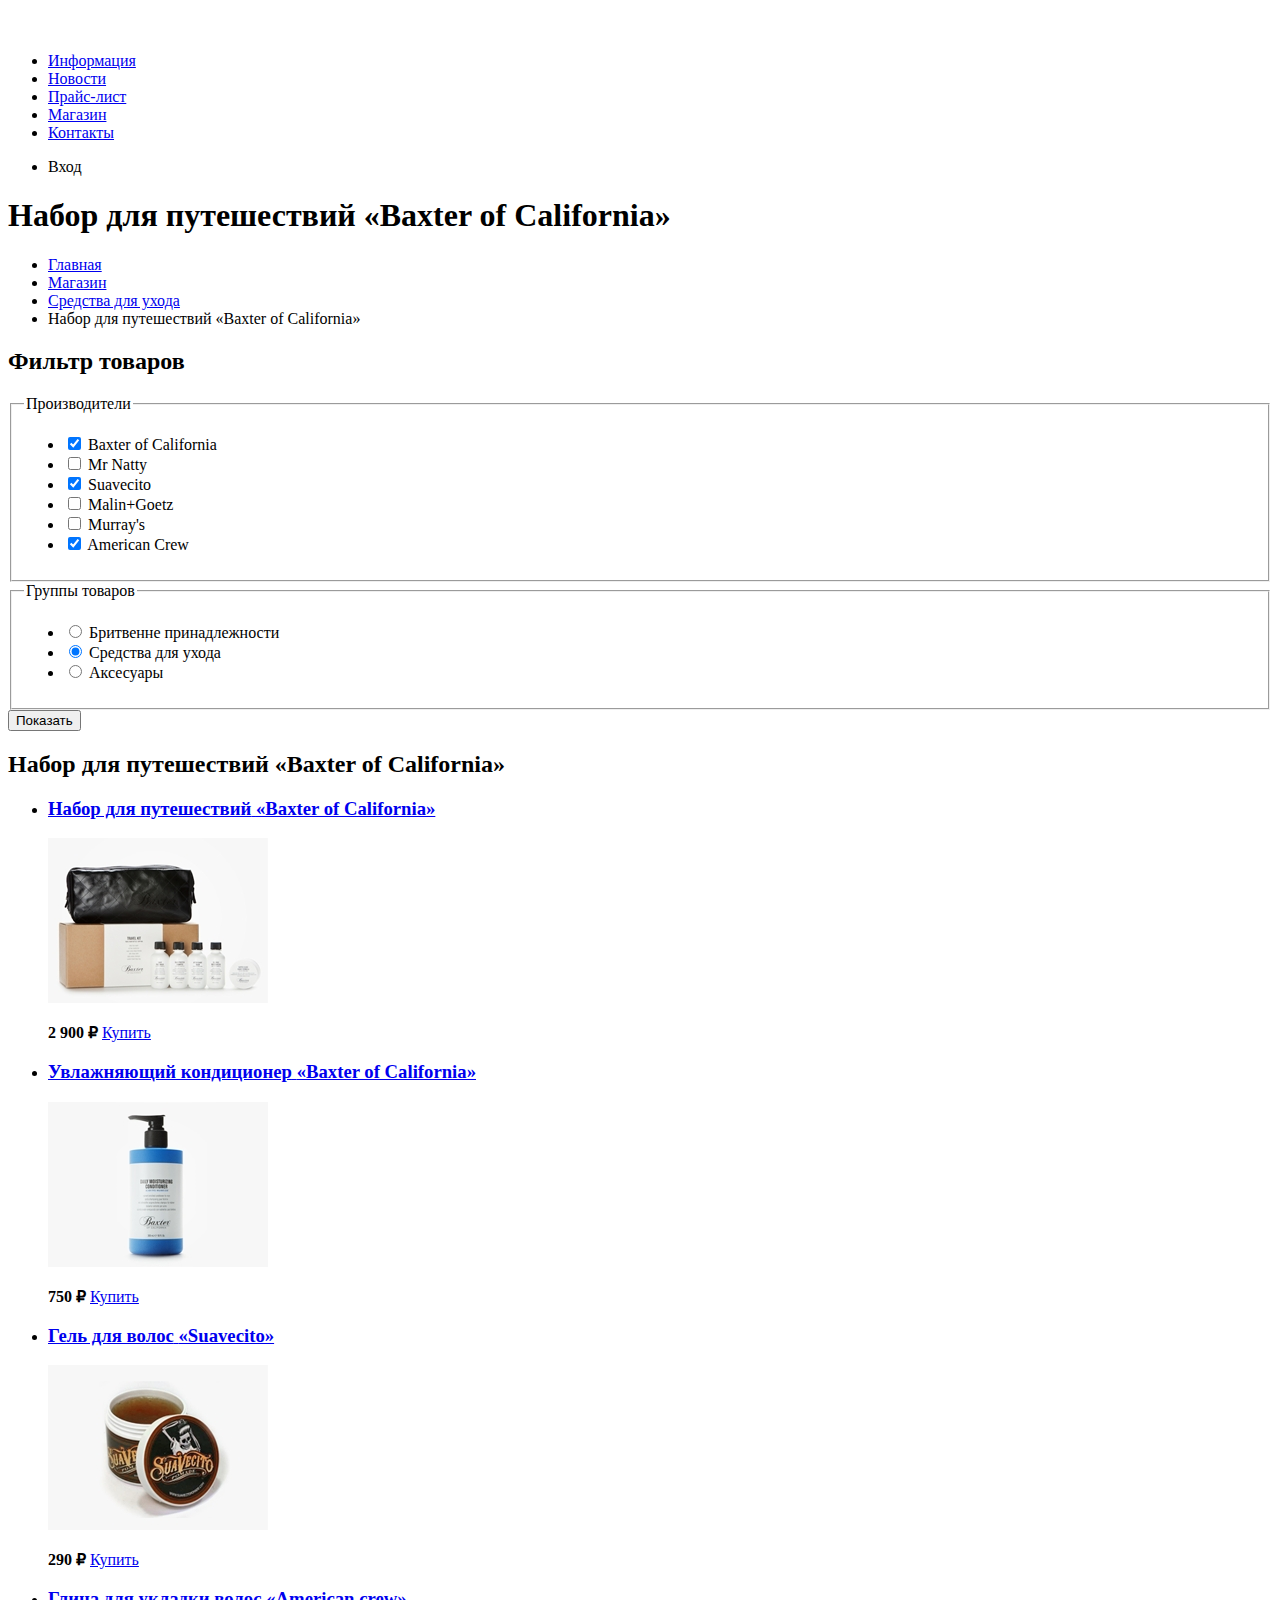
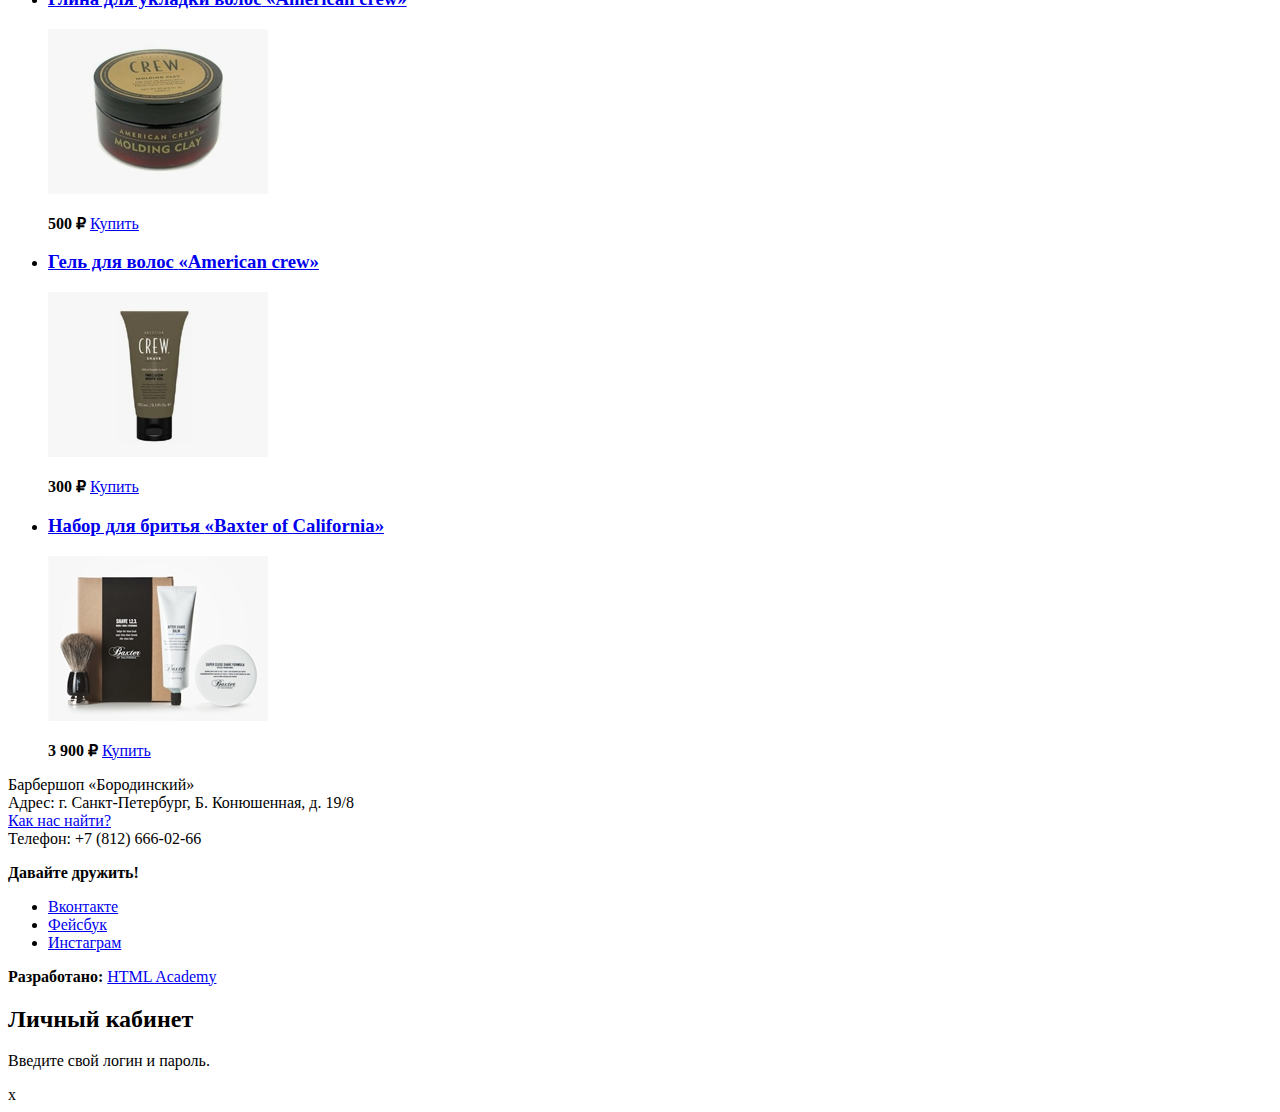
==== catalog-item.html @ cd2bd220 "добавил изображений и файл catalog-item.html" ====
<!DOCTYPE html>
<html lang="ru">

<head>
  <meta charset="UTF-8">
  <meta name="viewport" content="width=device-width, initial-scale=1.0">
  <meta http-equiv="X-UA-Compatible" content="ie=edge">
  <title>Catalog «Barbershop»</title>
</head>

<body>
  <header class="main-header">
    <nav class="main-navigation">
      <a class="main-header-logo" href="index.html">
        <img src="img/logo.svg" width="111" height="24" alt="Логотип барбершопа «Бородинский»">
      </a>
      <ul class="site-navigation">
        <li><a href="info.html">Информация</a></li>
        <li><a href="news.html">Новости</a></li>
        <li><a href="price.html">Прайс-лист</a></li>
        <li class="site-navigation-current"><a href="catalog.html">Магазин</a></li>
        <li><a href="contacts.html">Контакты</a></li>
      </ul>
      <ul class="user-navigation">
        <li class="login-link">Вход</li>
      </ul>
    </nav>
  </header>
  <main class="container">
    <h1 class="page-title">Набор для путешествий «Baxter of California»</h1>
    <ul class="breadcrumbs">
      <li><a href="index.html">Главная</a></li>
      <li><a href="catalog.html">Магазин</a></li>
      <li><a href="catalog.html">Средства для ухода</a></li>
      <li class="breadcrumbs-current">Набор для путешествий «Baxter of California»</li>
    </ul>
    <section class="filters">
      <h2 class="visually-hidden">Фильтр товаров</h2>
      <form action="https://echo.htmlacademy.ru" method="get">
        <fieldset>
          <legend>Производители</legend>
          <ul>
            <li class="filter-option">
              <input type="checkbox" id="baxter-of-california" class="visually-hidden filter-input filter-input-checkbox" checked>
              <label for="baxter-of-california">Baxter of California</label>
            <li class="filter-option">
              <input type="checkbox" id="mr-natty" class="visually-hidden filter-input filter-input-checkbox">
              <label for="mr-natty">Mr Natty</label>
            </li>
            <li class="filter-option">
              <input type="checkbox" id="suavecito" class="visually-hidden filter-input filter-input-checkbox" checked>
              <label for="suavecito">Suavecito</label>
            </li>
            <li class="filter-option">
              <input type="checkbox" id="malin-goetz" class="visually-hidden filter-input filter-input-checkbox">
              <label for="malin-goetz">Malin+Goetz</label>
            </li>
            <li class="filter-option">
              <input type="checkbox" id="murrays" class="visually-hidden filter-input filter-input-checkbox">
              <label for="murrays">Murray's</label>
            </li>
            <li class="filter-option">
              <input type="checkbox" id="american-crew" class="visually-hidden filter-input filter-input-checkbox" checked>
              <label for="american-crew">American Crew</label>
            </li>
          </ul>
        </fieldset>
        <fieldset>
          <legend>Группы товаров</legend>
          <ul>
            <li class="filter-option">
              <input type="radio" name="product-group" class="visually-hidden filter-input filter-input-radio" value="shaving" id="filter-shave">
              <label for="filter-shave">Бритвенне принадлежности</label>
            </li>
            <li class="filter-option">
              <input type="radio" name="product-group" class="visually-hidden filter-input filter-input-radio" value="hair-care" id="filter-care" checked>
              <label for="filter-care">Средства для ухода</label>
            </li>
            <li class="filter-option">
              <input type="radio" name="product-group" class="visually-hidden filter-input filter-input-radio" value="accessiries" id="filter-accesories">
              <label for="filter-accesories">Аксесуары</label>
            </li>
          </ul>
        </fieldset>
      <button type="submit" class="filter-button button">Показать</button>
      </form>
    </section>
    <section class="goods-card">
      <h2 class="visually-hidden">Набор для путешествий «Baxter of California»</h2>
      <ul class="goods-card-list">
        <li class="catalog-item">
          <a href="catalog-item.html">
            <h3>
              <span class="catalog-category">Набор для путешествий</span>
              <span class="catalog-item-title">«Baxter of California»</span>
            </h3>
            <p class="catalog-item-image">
                <img src="img/product-1.jpg" width="220" height="165" alt="Набор для путешествий «Baxter of California»">
            </p>
          </a>
          <p class="catalog-item-price">
            <b>2 900 ₽</b>
            <a class="button" href="#">Купить</a>
          </p>
        </li>
        <li class="catalog-item">
          <a href="catalog-item.html">
            <h3>
              <span class="catalog-category">Увлажняющий кондиционер</span>
              <span class="catalog-item-title">«Baxter of California»</span>
            </h3>
            <p class="catalog-item-image">
                <img src="img/product-2.jpg" width="220" height="165"
                  alt="Увлажняющий кондиционер «Baxter of California»">
            </p>
          </a>
          <p class="catalog-item-price">
            <b>750 ₽</b>
            <a class="button" href="#">Купить</a>
          </p>
        </li>
        <li class="catalog-item">
          <a href="catalog-item.html">
            <h3>
              <span class="catalog-category">Гель для волос</span>
              <span class="catalog-item-title">«Suavecito»</span>
            </h3>
            <p class="catalog-item-image">
              <img src="img/product-3.jpg" width="220" height="165" alt="Гель для волос «Suavecito»">
            </p>
          </a>
          <p class="catalog-item-price">
            <b>290 ₽</b>
            <a class="button" href="#">Купить</a>
          </p>
        </li>
        <li class="catalog-item">
          <a href="catalog-item.html">
            <h3>
              <span class="catalog-category">Глина для укладки волос</span>
              <span class="catalog-item-title">«American crew»</span>
            </h3>
            <p class="catalog-item-image">
              <img src="img/product-4.jpg" width="220" height="165" alt="Глина для укладки волос «American crew»">
            </p>
          </a>
          <p class="catalog-item-price">
            <b>500 ₽</b>
            <a class="button" href="#">Купить</a>
          </p>
        </li>
        <li class="catalog-item">
          <a href="catalog-item.html">
            <h3>
              <span class="catalog-category">Гель для волос</span>
              <span class="catalog-item-title">«American crew»</span>
            </h3>
            <p class="catalog-item-image">
              <img src="img/product-5.jpg" width="220" height="165" alt="Гель для волос «American crew»">
            </p>
          </a>
          <p class="catalog-item-price">
            <b>300 ₽</b>
            <a class="button" href="#">Купить</a>
          </p>
        </li>
        <li class="catalog-item">
          <a href="catalog-item.html">
            <h3>
              <span class="catalog-category">Набор для бритья</span>
              <span class="catalog-item-title">«Baxter of California»</span>
            </h3>
            <p class="catalog-item-image">
              <img src="img/product-6.jpg" width="220" height="165" alt="Набор для бритья «Baxter of California»">
            </p>
          </a>
          <p class="catalog-item-price">
            <b>3 900 ₽</b>
            <a class="button" href="#">Купить</a>
          </p>
        </li>
      </ul>
    </section>
  </main>
  <footer class="main-footer">
    <p class="footer-contacts">
      Барбершоп «Бородинский»
      <br> Адрес: г. Санкт-Петербург, Б. Конюшенная, д. 19/8
      <br>
      <a href="map.html">Как нас найти?</a>
      <br> Телефон: +7 (812) 666-02-66
    </p>
    <div class="footer-social">
      <b>Давайте дружить!</b>
      <ul>
        <li><a class="social-button" href="#">Вконтакте</a></li>
        <li><a class="social-button" href="#">Фейсбук</a></li>
        <li><a class="social-button" href="#">Инстаграм</a></li>
      </ul>
    </div>
    <p class="footer-copyright">
      <b>Разработано:</b>
      <a class="button" href="https://htmlacademy.ru">HTML Academy</a>
    </p>
  </footer>

  <section class="modal modal-login">
    <h2>Личный кабинет</h2>
    <p>Введите свой логин и пароль.</p>
    <!-- Здесь будет форма -->
    <span class="modal-close">x</span>
  </section>
</body>

</html>
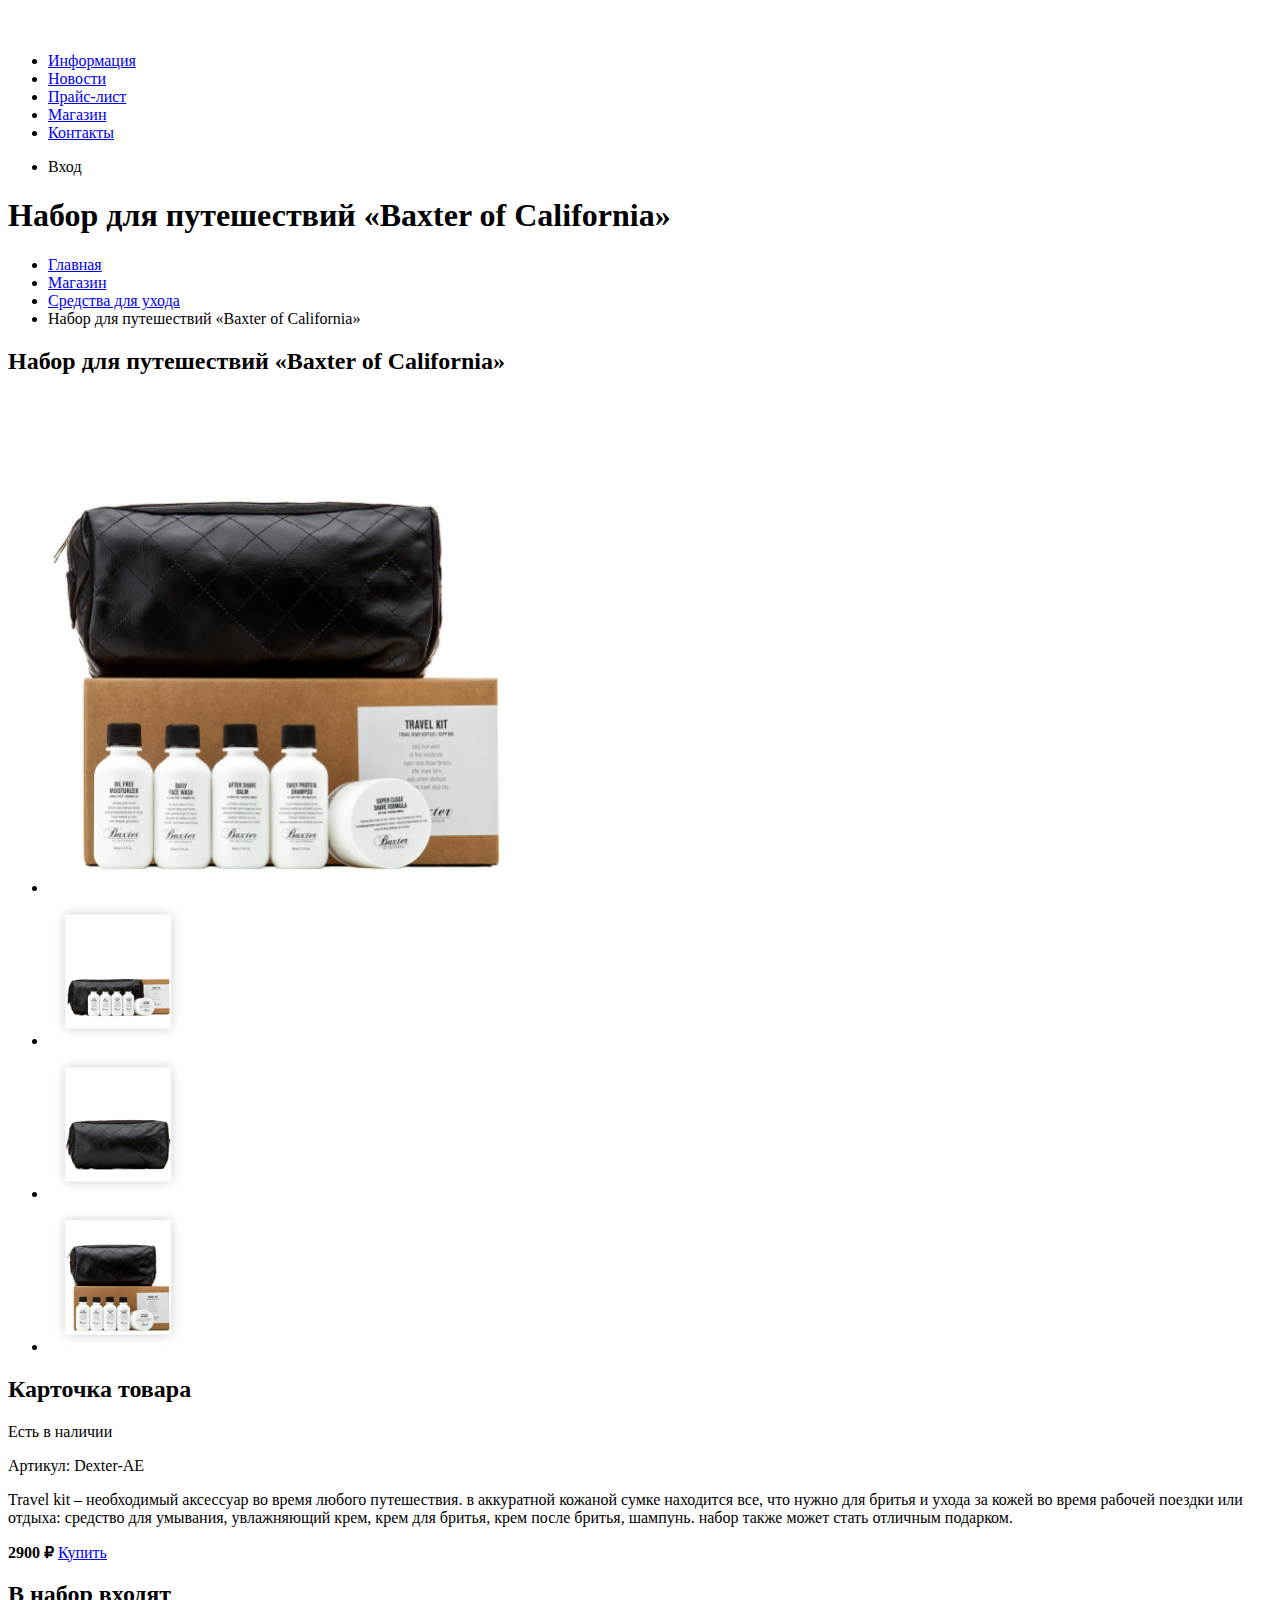
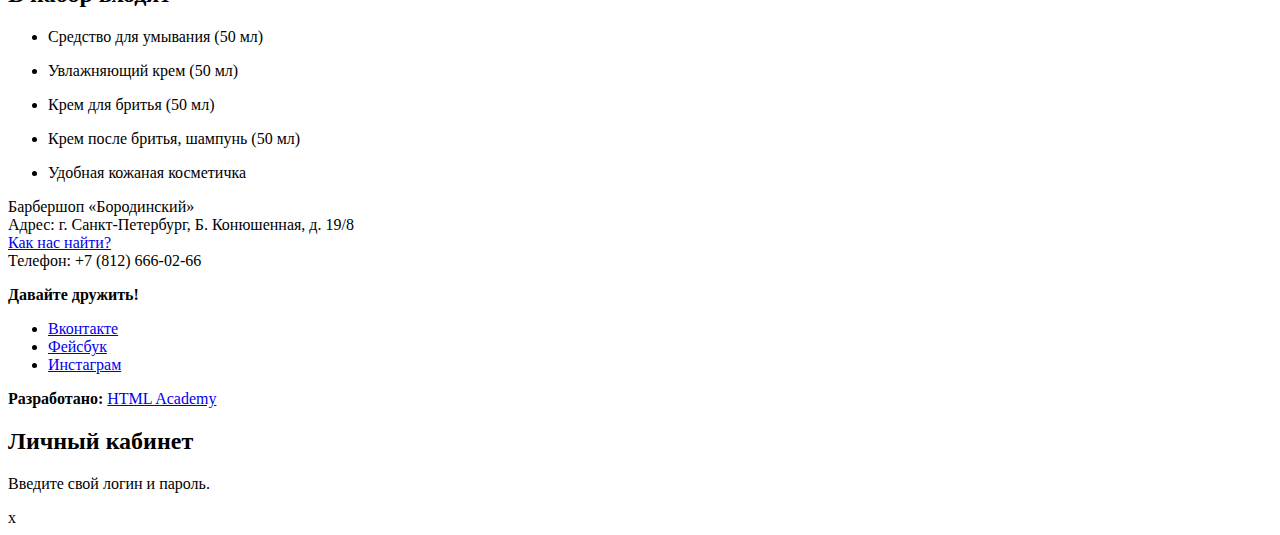
==== commit 5471686d: "Ввел и отредактировал catalog-item.thml" ====
--- a/catalog-item.html
+++ b/catalog-item.html
@@ -34,153 +34,61 @@
       <li><a href="catalog.html">Средства для ухода</a></li>
       <li class="breadcrumbs-current">Набор для путешествий «Baxter of California»</li>
     </ul>
-    <section class="filters">
-      <h2 class="visually-hidden">Фильтр товаров</h2>
-      <form action="https://echo.htmlacademy.ru" method="get">
-        <fieldset>
-          <legend>Производители</legend>
-          <ul>
-            <li class="filter-option">
-              <input type="checkbox" id="baxter-of-california" class="visually-hidden filter-input filter-input-checkbox" checked>
-              <label for="baxter-of-california">Baxter of California</label>
-            <li class="filter-option">
-              <input type="checkbox" id="mr-natty" class="visually-hidden filter-input filter-input-checkbox">
-              <label for="mr-natty">Mr Natty</label>
-            </li>
-            <li class="filter-option">
-              <input type="checkbox" id="suavecito" class="visually-hidden filter-input filter-input-checkbox" checked>
-              <label for="suavecito">Suavecito</label>
-            </li>
-            <li class="filter-option">
-              <input type="checkbox" id="malin-goetz" class="visually-hidden filter-input filter-input-checkbox">
-              <label for="malin-goetz">Malin+Goetz</label>
-            </li>
-            <li class="filter-option">
-              <input type="checkbox" id="murrays" class="visually-hidden filter-input filter-input-checkbox">
-              <label for="murrays">Murray's</label>
-            </li>
-            <li class="filter-option">
-              <input type="checkbox" id="american-crew" class="visually-hidden filter-input filter-input-checkbox" checked>
-              <label for="american-crew">American Crew</label>
-            </li>
-          </ul>
-        </fieldset>
-        <fieldset>
-          <legend>Группы товаров</legend>
-          <ul>
-            <li class="filter-option">
-              <input type="radio" name="product-group" class="visually-hidden filter-input filter-input-radio" value="shaving" id="filter-shave">
-              <label for="filter-shave">Бритвенне принадлежности</label>
-            </li>
-            <li class="filter-option">
-              <input type="radio" name="product-group" class="visually-hidden filter-input filter-input-radio" value="hair-care" id="filter-care" checked>
-              <label for="filter-care">Средства для ухода</label>
-            </li>
-            <li class="filter-option">
-              <input type="radio" name="product-group" class="visually-hidden filter-input filter-input-radio" value="accessiries" id="filter-accesories">
-              <label for="filter-accesories">Аксесуары</label>
-            </li>
-          </ul>
-        </fieldset>
-      <button type="submit" class="filter-button button">Показать</button>
-      </form>
-    </section>
-    <section class="goods-card">
+<section class="goods">
       <h2 class="visually-hidden">Набор для путешествий «Baxter of California»</h2>
-      <ul class="goods-card-list">
-        <li class="catalog-item">
-          <a href="catalog-item.html">
-            <h3>
-              <span class="catalog-category">Набор для путешествий</span>
-              <span class="catalog-item-title">«Baxter of California»</span>
-            </h3>
-            <p class="catalog-item-image">
-                <img src="img/product-1.jpg" width="220" height="165" alt="Набор для путешествий «Baxter of California»">
-            </p>
-          </a>
-          <p class="catalog-item-price">
-            <b>2 900 ₽</b>
-            <a class="button" href="#">Купить</a>
-          </p>
+      <ul class="goods-photo-list">
+        <li class="goods-item">
+          <img src="img/product-1-47-1.png" width="460" height="498" alt="Набор для путешествий «Baxter of California»">
         </li>
-        <li class="catalog-item">
-          <a href="catalog-item.html">
-            <h3>
-              <span class="catalog-category">Увлажняющий кондиционер</span>
-              <span class="catalog-item-title">«Baxter of California»</span>
-            </h3>
-            <p class="catalog-item-image">
-                <img src="img/product-2.jpg" width="220" height="165"
-                  alt="Увлажняющий кондиционер «Baxter of California»">
-            </p>
-          </a>
-          <p class="catalog-item-price">
-            <b>750 ₽</b>
-            <a class="button" href="#">Купить</a>
-          </p>
+        <li class="goods-item">
+          <img src="img/product-1-45.png" width="140" height="149" alt="Набор для путешествий «Baxter of California»">
         </li>
-        <li class="catalog-item">
-          <a href="catalog-item.html">
-            <h3>
-              <span class="catalog-category">Гель для волос</span>
-              <span class="catalog-item-title">«Suavecito»</span>
-            </h3>
-            <p class="catalog-item-image">
-              <img src="img/product-3.jpg" width="220" height="165" alt="Гель для волос «Suavecito»">
-            </p>
-          </a>
-          <p class="catalog-item-price">
-            <b>290 ₽</b>
-            <a class="button" href="#">Купить</a>
-          </p>
+        <li class="goods-item">
+          <img src="img/product-1-46.png" width="140" height="149" alt="Набор для путешествий «Baxter of California»">
         </li>
-        <li class="catalog-item">
-          <a href="catalog-item.html">
-            <h3>
-              <span class="catalog-category">Глина для укладки волос</span>
-              <span class="catalog-item-title">«American crew»</span>
-            </h3>
-            <p class="catalog-item-image">
-              <img src="img/product-4.jpg" width="220" height="165" alt="Глина для укладки волос «American crew»">
-            </p>
-          </a>
-          <p class="catalog-item-price">
-            <b>500 ₽</b>
-            <a class="button" href="#">Купить</a>
-          </p>
-        </li>
-        <li class="catalog-item">
-          <a href="catalog-item.html">
-            <h3>
-              <span class="catalog-category">Гель для волос</span>
-              <span class="catalog-item-title">«American crew»</span>
-            </h3>
-            <p class="catalog-item-image">
-              <img src="img/product-5.jpg" width="220" height="165" alt="Гель для волос «American crew»">
-            </p>
-          </a>
-          <p class="catalog-item-price">
-            <b>300 ₽</b>
-            <a class="button" href="#">Купить</a>
-          </p>
-        </li>
-        <li class="catalog-item">
-          <a href="catalog-item.html">
-            <h3>
-              <span class="catalog-category">Набор для бритья</span>
-              <span class="catalog-item-title">«Baxter of California»</span>
-            </h3>
-            <p class="catalog-item-image">
-              <img src="img/product-6.jpg" width="220" height="165" alt="Набор для бритья «Baxter of California»">
-            </p>
-          </a>
-          <p class="catalog-item-price">
-            <b>3 900 ₽</b>
-            <a class="button" href="#">Купить</a>
-          </p>
+        <li class="goods-item">
+          <img src="img/product-1-47.png" width="140" height="149" alt="Набор для путешествий «Baxter of California»">
         </li>
       </ul>
     </section>
+
+
+    <section class="properties">
+      <h2 class="visually-hidden">Карточка товара</h2>
+      <p>Есть в наличии</p>
+      <p>Артикул: Dexter-AE</p>
+
+      <form action="https://echo.htmlacademy.ru" method="get">
+        <p>
+          Travel kit – необходимый аксессуар во время любого путешествия. в аккуратной кожаной сумке находится все, что нужно для бритья и ухода за кожей во время рабочей поездки или отдыха: средство для умывания, увлажняющий крем, крем для бритья, крем после бритья, шампунь. набор также может стать отличным подарком.
+        </p>
+        <p class="goods-price">
+          <b>2900 ₽</b>
+          <a class="button" href="#">Купить</a>
+        </p>
+      </form>
+      <div class="set">
+        <h2>В набор входят</h2>
+          <ul>
+            <li class="set-includes">
+              <p>Средство для умывания (50 мл)</p>
+            </li>
+            <li class="set-includes">
+              <p>Увлажняющий крем (50 мл)</p>
+            </li>
+            <li class="set-includes">
+              <p>Крем для бритья (50 мл)</p>
+            </li>
+            <li class="set-includes">
+              <p>Крем после бритья, шампунь (50 мл)</p>
+            </li>
+            <li class="set-includes">
+              <p>Удобная кожаная косметичка</p>
+            </li>
+          </ul>
+      </div>
+    </section>
+
   </main>
   <footer class="main-footer">
     <p class="footer-contacts">
